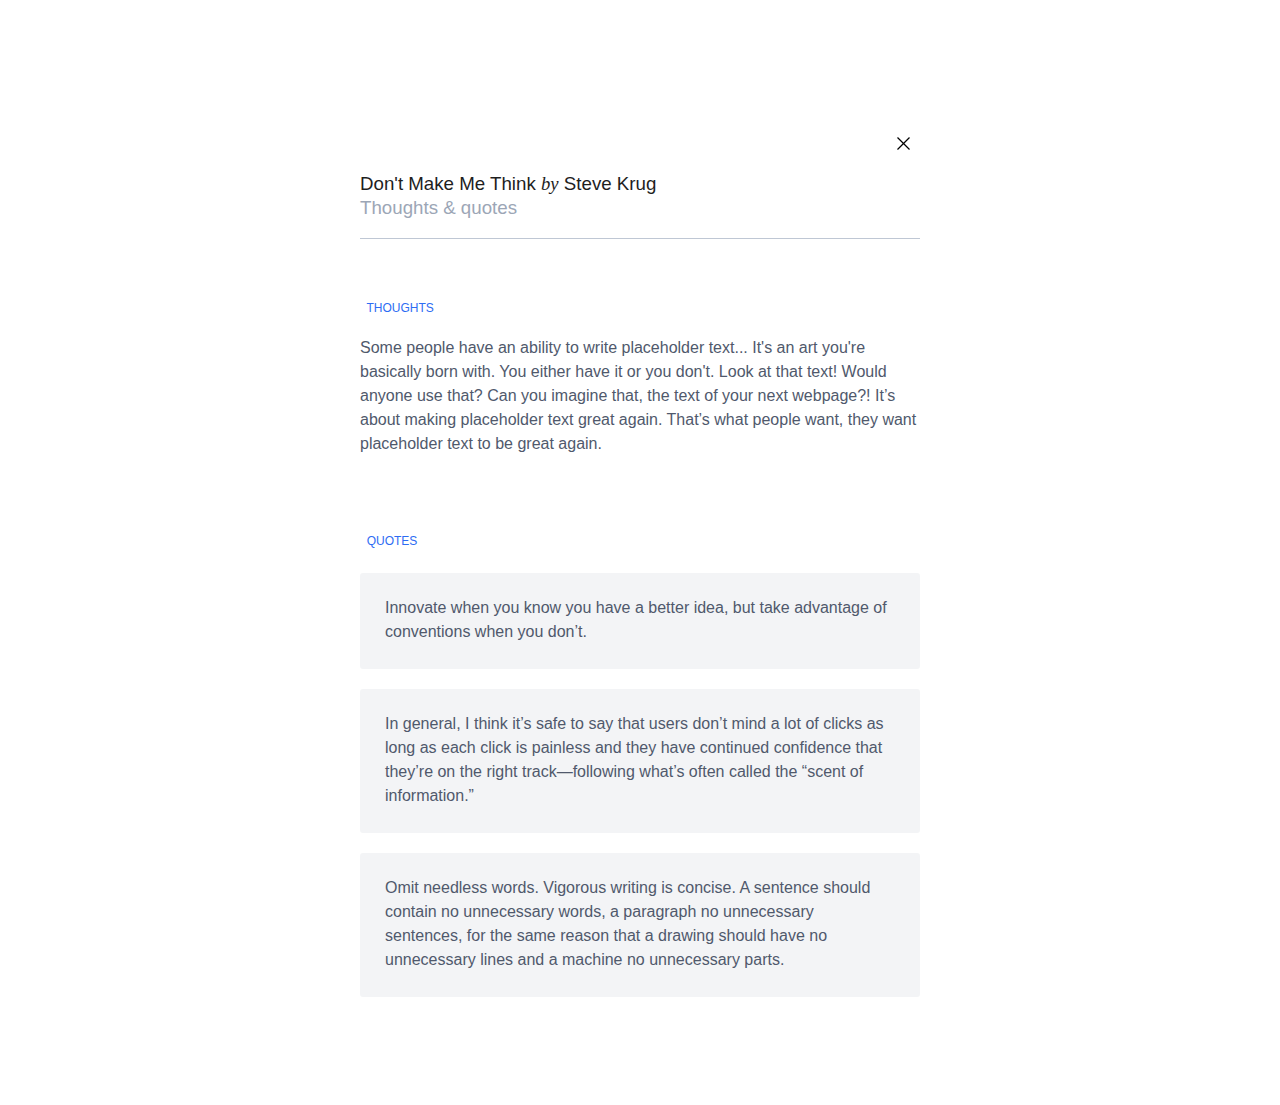
==== krug.html @ 9c2a5b60 "j" ====
<!DOCTYPE html>

<html lang="en"><head><meta http-equiv="Content-Type" content="text/html; charset=UTF-8">

<title>Scriptorium</title>

<head>
  <meta charset="utf-8"><meta name="viewport" content="width=device-width">
  <base target="_top">

  <link rel="apple-touch-icon" sizes="180x180" href="favicon/apple-touch-icon.png">
  <link rel="icon" type="image/png" sizes="32x32" href="favicon/favicon-32x32.png">
  <link rel="icon" type="image/png" sizes="16x16" href="favicon/favicon-16x16.png">
  <link rel="manifest" href="favicon/site.webmanifest">
  <link rel="mask-icon" href="favicon/safari-pinned-tab.svg" color="#5bbad5">
  <meta name="msapplication-TileColor" content="#da532c">
  <meta name="theme-color" content="#ffffff">

  <link rel="stylesheet" href="style.css">
  <link rel="stylesheet" href="https://use.fontawesome.com/releases/v5.2.0/css/all.css" integrity="sha384-hWVjflwFxL6sNzntih27bfxkr27PmbbK/iSvJ+a4+0owXq79v+lsFkW54bOGbiDQ" crossorigin="anonymous">
</head>


<body>

<div id="fader" style="display:none">

    <a href="index.html"><img id="close" src="close.svg"></a>
    <h3 class="page-header">Don't Make Me Think <span class="by">by</span> Steve Krug<br>
      <span class="sub">Thoughts & quotes</span>
    </h3>
    <hr>
    <div class="spacer"></div>

    <p class="uppercase"> <i class="fas fa-paper-plane"></i> &nbsp; Thoughts</p>
    <p>Some people have an ability to write placeholder text... It's an art you're basically born with. You either have it or you don't. Look at that text! Would anyone use that? Can you imagine that, the text of your next webpage?! It’s about making placeholder text great again. That’s what people want, they want placeholder text to be great again.</p>

    <div class="spacer"></div>

    <p class="uppercase"> <i class="fas fa-quote-left"></i> &nbsp; Quotes</p>

    <blockquote>Innovate when you know you have a better idea, but take advantage of conventions when you don’t.</blockquote>
    <blockquote>In general, I think it’s safe to say that users don’t mind a lot of clicks as long as each click is painless and they have continued confidence that they’re on the right track—following what’s often called the “scent of information.”</blockquote>
    <blockquote>Omit needless words. Vigorous writing is concise. A sentence should contain no unnecessary words, a paragraph no unnecessary sentences, for the same reason that a drawing should have no unnecessary lines and a machine no unnecessary parts.</blockquote>

  </div>

  <script
  src="https://code.jquery.com/jquery-3.3.1.min.js"
  integrity="sha256-FgpCb/KJQlLNfOu91ta32o/NMZxltwRo8QtmkMRdAu8="
  crossorigin="anonymous"></script>

  <script>
      $(document).ready(function(){
        $('#fader').fadeIn();
      });
  </script>

</body>
</html>
---- style.css ----
body{
  margin:0 auto;
  padding:12vmin 10vmin;
  max-width:35em;
  line-height:auto;
  font-family: -apple-system,BlinkMacSystemFont,sans-serif;
  word-wrap: break-word;
}

#close{
  height:17px;
  width:17px;
  padding:8px;
  border-radius:25px;
  float:right;
  clear:right;
}

#close:hover{
  background-color: #F7F7F7;
}


.sub{
  color:#9CA6B6;
  font-weight:200;
}

.content-block:hover{
  background-color: #f7f7f7;
}

hr{
  border: 0px solid #bfc7d4; border-top-width: 1px;
  margin:0px;
  padding:0px;

}

p{
  color:#50596c;
  line-height:24px;
  border-radius:2px;

}

.fas{
  color:#3375f7;
}

blockquote{
  padding:23px 25px 25px 25px;
  /* border: 1px solid #bfc7d4; */
  background-color: #b6bdc72b;
  border-radius: 3px;
  color:#50596c;
  margin: 20px 0 0 0;
  line-height:24px;

}

.no-link-style{
  text-decoration: none;
}

.link-block{
  line-height:24px;
  font-weight: 500;
  color:#1e1e1e;
  padding:25px;
  border-radius: 3px;
}

.page-header{
  line-height:24px;
  font-weight: 500;
  color:#1e1e1e;
  border-radius: 3px;
  padding-top: 45px;
}

.quote-image{
  width:100%;
  padding-bottom:25px;
}
.by{
  font-family: Georgia, serif;
  font-style: italic;
}

.uppercase{
  text-transform: uppercase;
  font-size: 12px;
  font-weight: 500;
  color:#2d6cf3;

}

.back{

  color: #2d6cf3;
  text-decoration: none;
}


.spacer{
  height:45px;
}
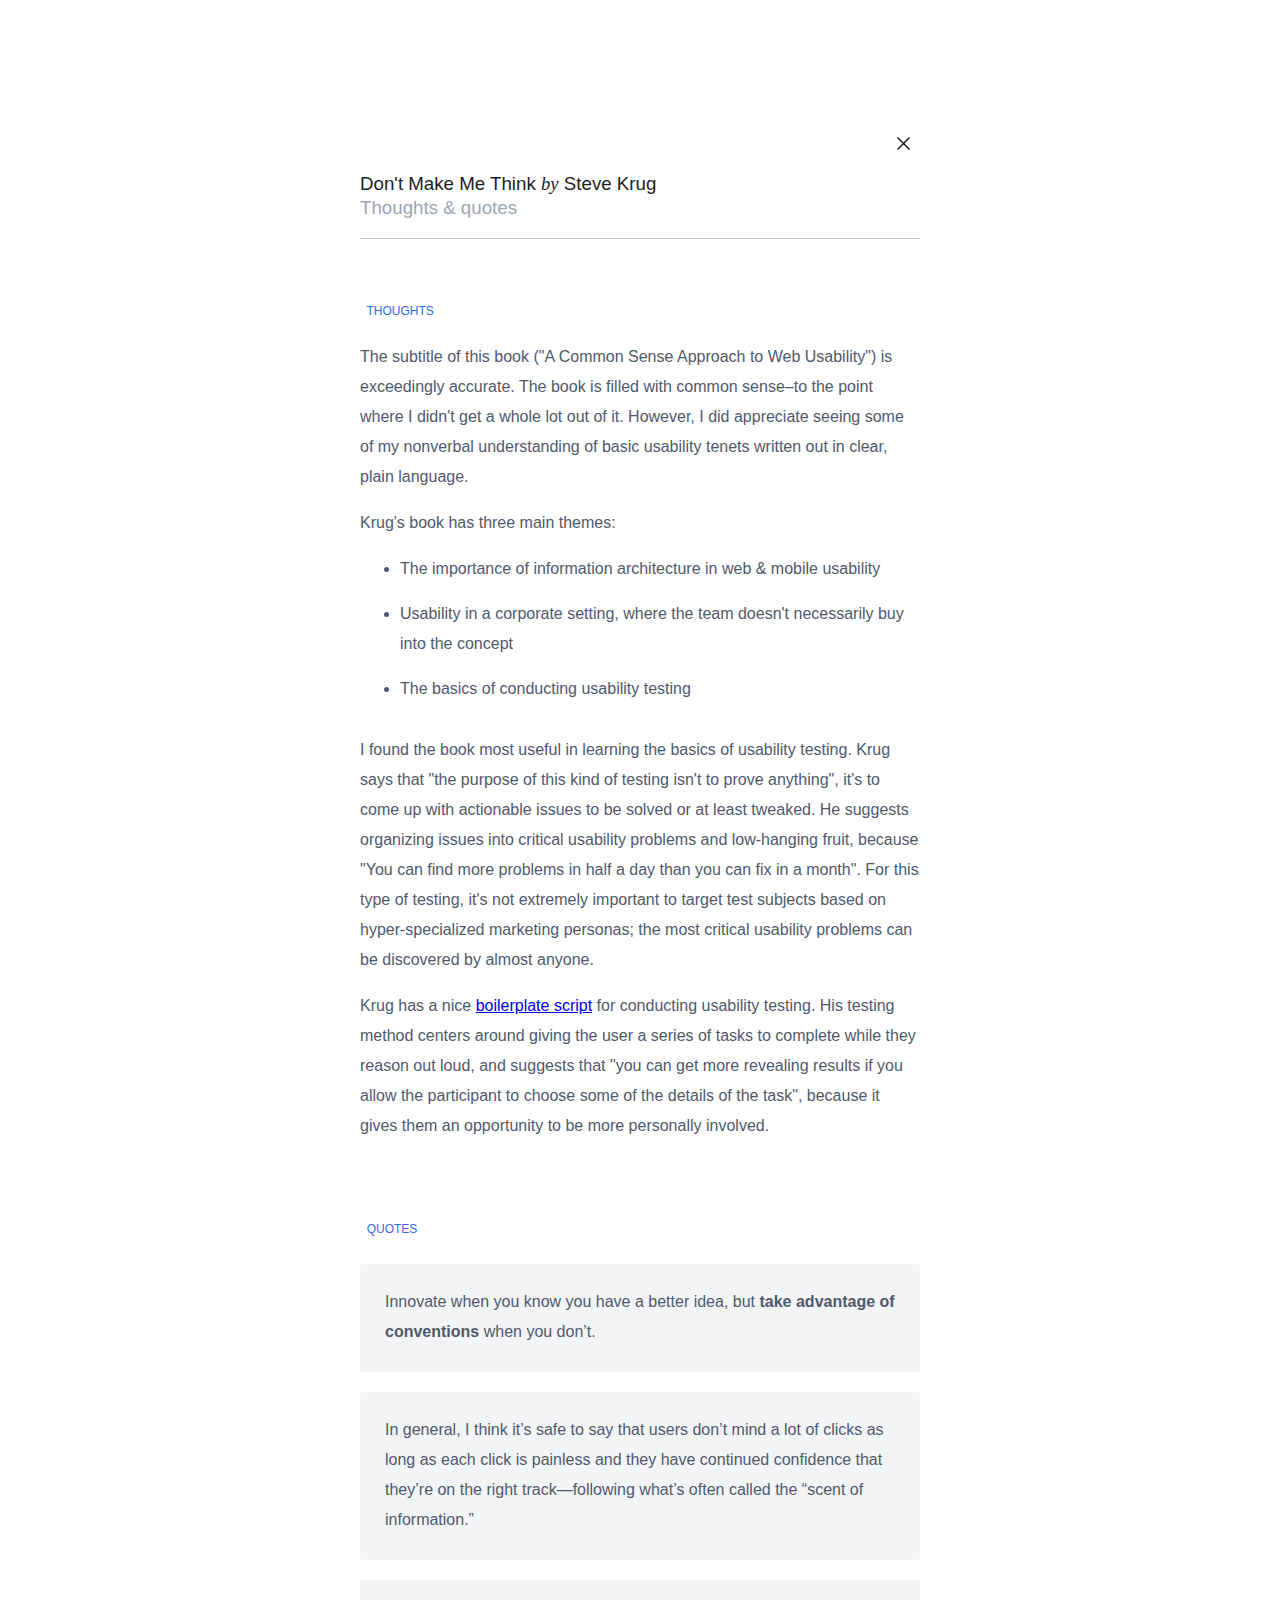
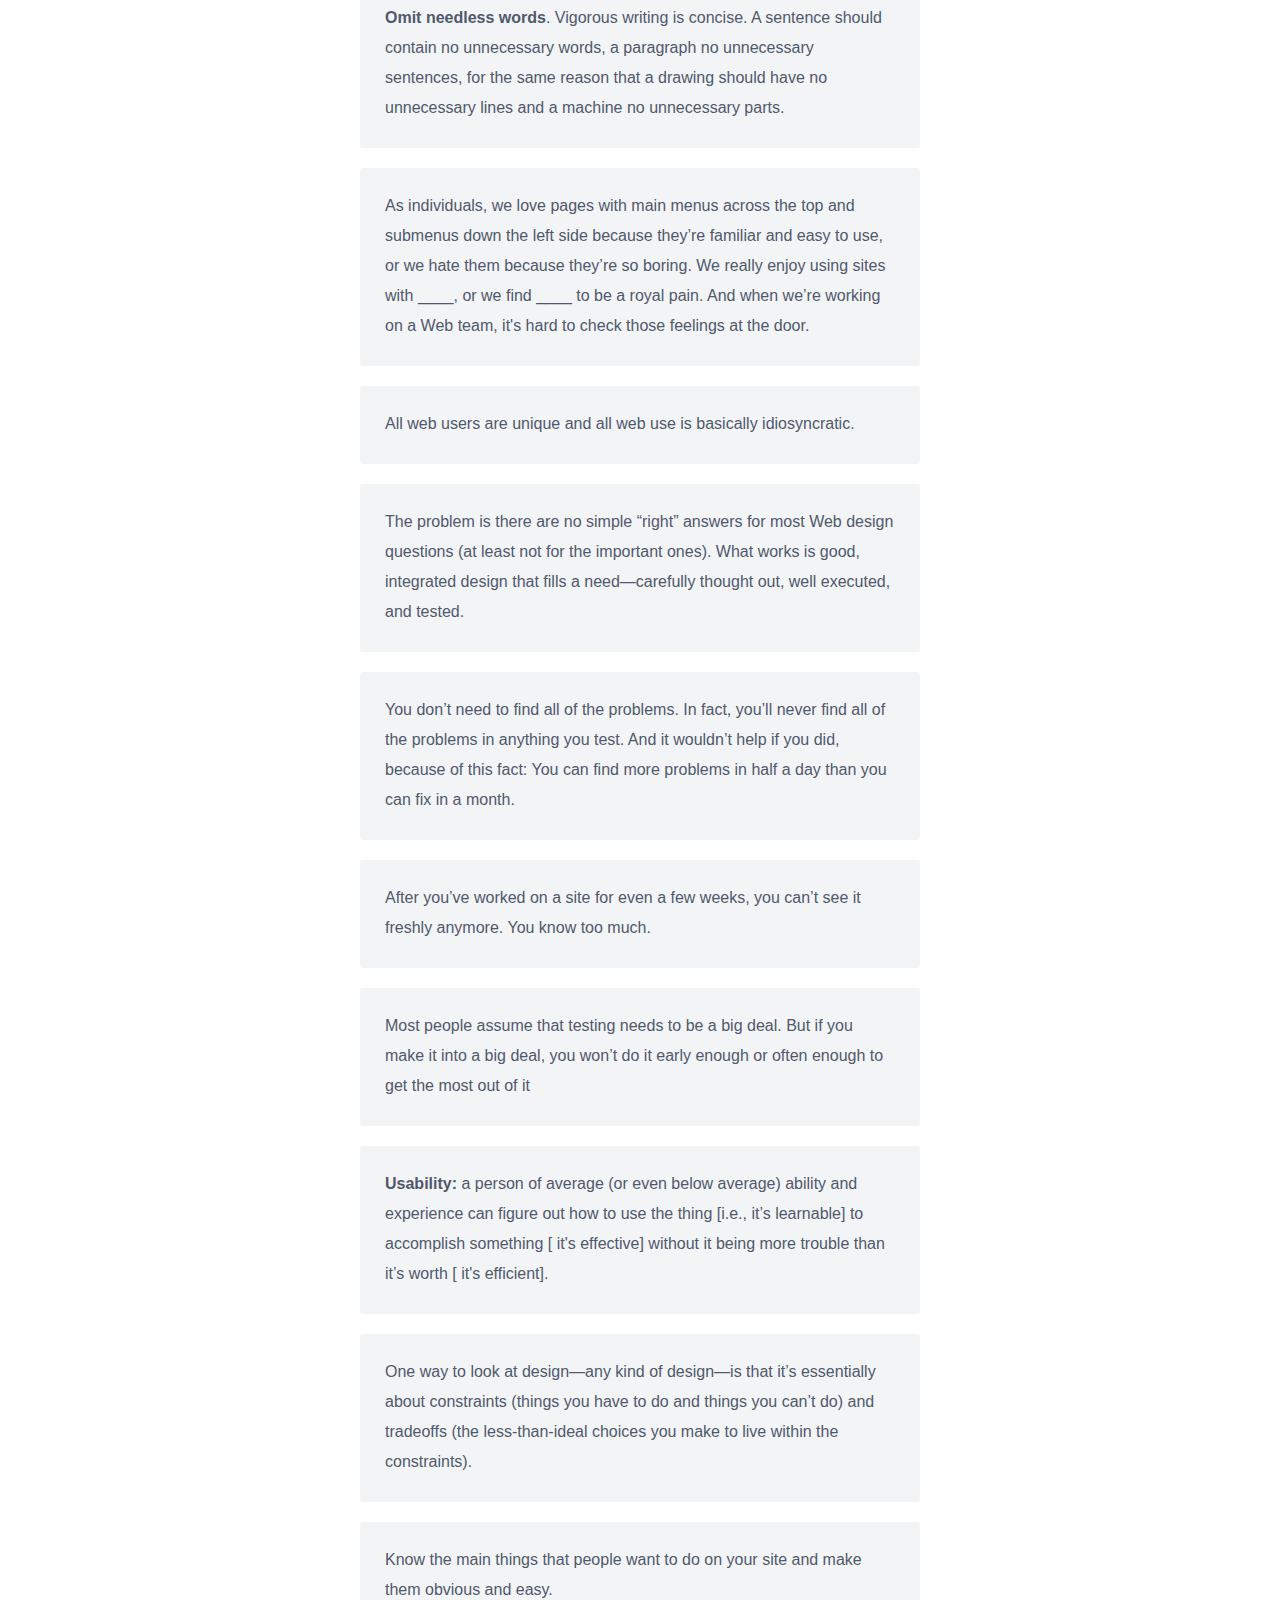
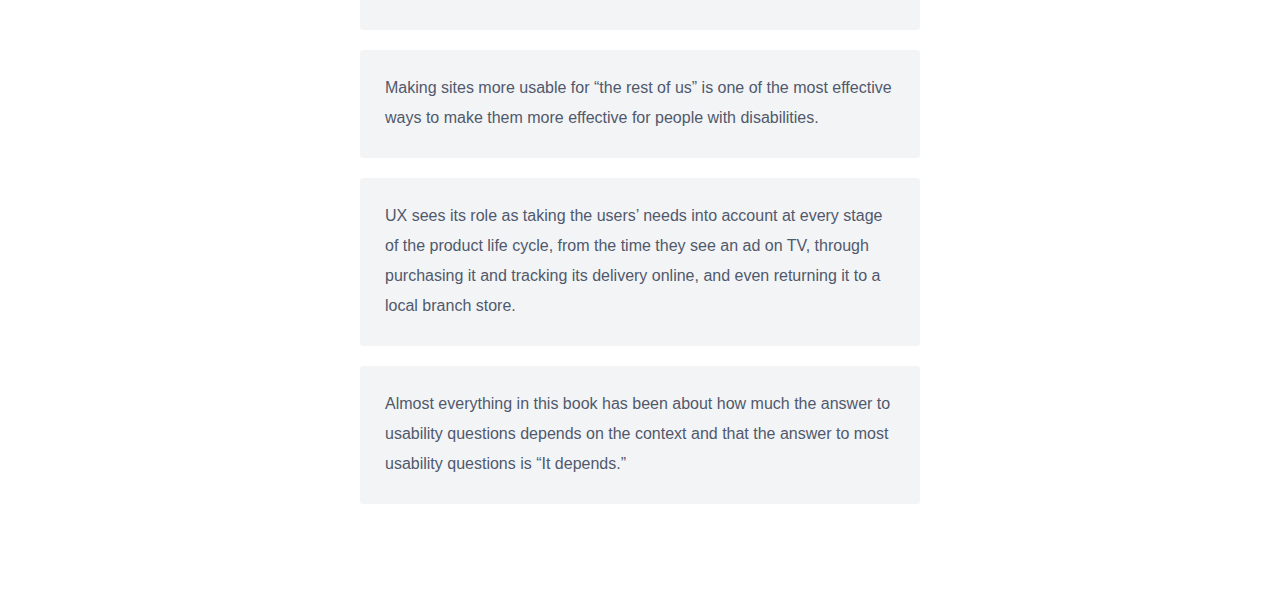
==== commit 547c5813: "d" ====
--- a/krug.html
+++ b/krug.html
@@ -33,15 +33,39 @@
     <div class="spacer"></div>
 
     <p class="uppercase"> <i class="fas fa-paper-plane"></i> &nbsp; Thoughts</p>
-    <p>Some people have an ability to write placeholder text... It's an art you're basically born with. You either have it or you don't. Look at that text! Would anyone use that? Can you imagine that, the text of your next webpage?! It’s about making placeholder text great again. That’s what people want, they want placeholder text to be great again.</p>
+    <p>The subtitle of this book ("A Common Sense Approach to Web Usability") is exceedingly accurate. The book is filled with common sense–to the point where I didn't get a whole lot out of it. However, I did appreciate seeing some of my nonverbal understanding of basic usability tenets written out in clear, plain language. </p>
+    <p>Krug's book has three main themes: </p>
 
+    <ul>
+      <li>The importance of information architecture in web & mobile usability</li>
+      <li>Usability in a corporate setting, where the team doesn't necessarily buy into the concept</li>
+      <li>The basics of conducting usability testing</li>
+    </ul>
+
+    <p>I found the book most useful in learning the basics of usability testing. Krug says that "the purpose of this kind of testing isn't to prove anything", it's to come up with actionable issues to be solved or at least tweaked. He suggests organizing issues into critical usability problems and low-hanging fruit, because "You can find more problems in half a day than you can fix in a month". For this type of testing, it's not extremely important to target test subjects based on hyper-specialized marketing personas; the most critical usability problems can be discovered by almost anyone. </p>
+
+    <p>Krug has a nice <a href="http://sensible.com/downloads/test-script-web.pdf" target="_blank">boilerplate script</a> for conducting usability testing. His testing method centers around giving the user a series of tasks to complete while they reason out loud, and suggests that "you can get more revealing results if you allow the participant to choose some of the details of the task", because it gives them an opportunity to be more personally involved.</p>
     <div class="spacer"></div>
 
     <p class="uppercase"> <i class="fas fa-quote-left"></i> &nbsp; Quotes</p>
 
-    <blockquote>Innovate when you know you have a better idea, but take advantage of conventions when you don’t.</blockquote>
+    <blockquote>Innovate when you know you have a better idea, but <strong>take advantage of conventions</strong> when you don’t.</blockquote>
     <blockquote>In general, I think it’s safe to say that users don’t mind a lot of clicks as long as each click is painless and they have continued confidence that they’re on the right track—following what’s often called the “scent of information.”</blockquote>
-    <blockquote>Omit needless words. Vigorous writing is concise. A sentence should contain no unnecessary words, a paragraph no unnecessary sentences, for the same reason that a drawing should have no unnecessary lines and a machine no unnecessary parts.</blockquote>
+    <blockquote><strong>Omit needless words</strong>. Vigorous writing is concise. A sentence should contain no unnecessary words, a paragraph no unnecessary sentences, for the same reason that a drawing should have no unnecessary lines and a machine no unnecessary parts.</blockquote>
+    <blockquote>As individuals, we love pages with main menus across the top and submenus down the left side because they’re familiar and easy to use, or we hate them because they’re so boring. We really enjoy using sites with ____, or we find ____ to be a royal pain. And when we’re working on a Web team, it's hard to check those feelings at the door.</blockquote>
+    <blockquote>All web users are unique and all web use is basically idiosyncratic.</blockquote>
+    <blockquote>The problem is there are no simple “right” answers for most Web design questions (at least not for the important ones). What works is good, integrated design that fills a need—carefully thought out, well executed, and tested.</blockquote>
+    <blockquote>You don’t need to find all of the problems. In fact, you’ll never find all of the problems in anything you test. And it wouldn’t help if you did, because of this fact: You can find more problems in half a day than you can fix in a month.</blockquote>
+    <blockquote>After you’ve worked on a site for even a few weeks, you can’t see it freshly anymore. You know too much.</blockquote>
+    <blockquote>Most people assume that testing needs to be a big deal. But if you make it into a big deal, you won’t do it early enough or often enough to get the most out of it</blockquote>
+    <blockquote><strong>Usability:</strong> a person of average (or even below average) ability and experience can figure out how to use the thing [i.e., it’s learnable] to accomplish something [ it's effective] without it being more trouble than it’s worth [ it's efficient].</blockquote>
+    <blockquote>One way to look at design—any kind of design—is that it’s essentially about constraints (things you have to do and things you can’t do) and tradeoffs (the less-than-ideal choices you make to live within the constraints).</blockquote>
+    <blockquote>Know the main things that people want to do on your site and make them obvious and easy.</blockquote>
+    <blockquote>Making sites more usable for “the rest of us” is one of the most effective ways to make them more effective for people with disabilities.</blockquote>
+    <blockquote>UX sees its role as taking the users’ needs into account at every stage of the product life cycle, from the time they see an ad on TV, through purchasing it and tracking its delivery online, and even returning it to a local branch store.</blockquote>
+    <blockquote>Almost everything in this book has been about how much the answer to usability questions depends on the context and that the answer to most usability questions is “It depends.”</blockquote>
+  
+
 
   </div>
 
--- a/style.css
+++ b/style.css
@@ -5,6 +5,11 @@
   line-height:auto;
   font-family: -apple-system,BlinkMacSystemFont,sans-serif;
   word-wrap: break-word;
+}
+
+@media (max-width: 700px){
+  body{max-width:100%; padding:12vmin 5vmin;}
+
 }
 
 #close{
@@ -23,7 +28,7 @@
 
 .sub{
   color:#9CA6B6;
-  font-weight:200;
+  font-weight:400;
 }
 
 .content-block:hover{
@@ -39,7 +44,7 @@
 
 p{
   color:#50596c;
-  line-height:24px;
+  line-height:30px;
   border-radius:2px;
 
 }
@@ -55,7 +60,7 @@
   border-radius: 3px;
   color:#50596c;
   margin: 20px 0 0 0;
-  line-height:24px;
+  line-height:30px;
 
 }
 
@@ -106,3 +111,10 @@
 .spacer{
   height:45px;
 }
+
+
+li{
+  line-height: 30px;
+  color:#50596c;
+  padding-bottom: 15px;
+}
